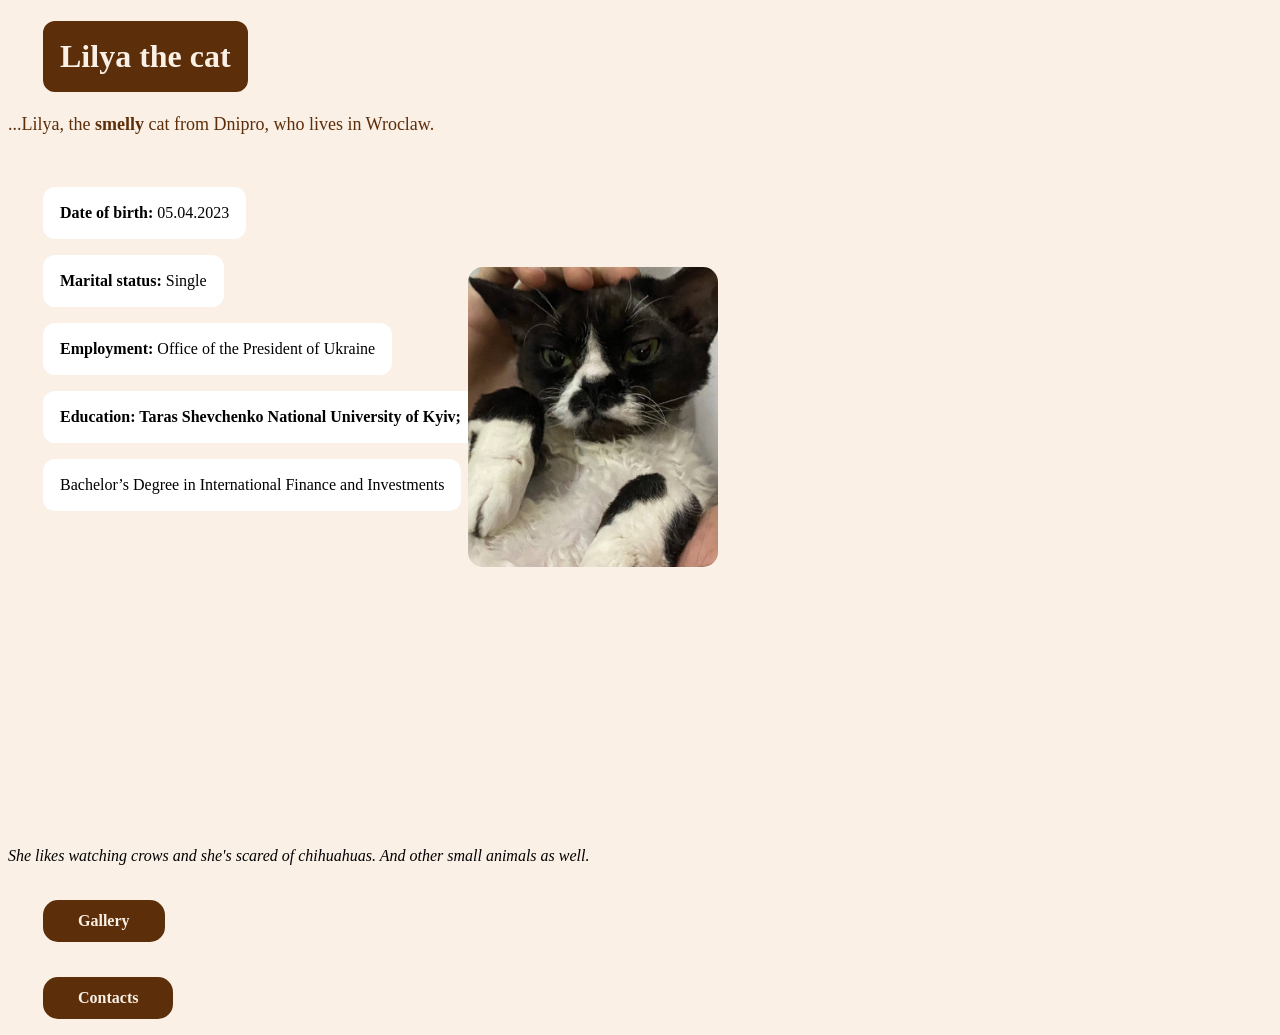
==== index.html @ e37db635 "Update index.html" ====
<!DOCTYPE html>
<html>
<head>
<title>Lilya the cat</title>
<link rel="stylesheet" href="style.css">
<link rel="icon" type="png" href="photo/lapka.png">
</head>
<body class="index-page">
<h1 id="main-title">Lilya the cat</h1>
<p class="description1">...Lilya, the <strong>smelly</strong> cat from Dnipro, who lives in Wroclaw.</p>
<br>
<div>
<p class="description"><strong>Date of birth:</strong> 05.04.2023</p>
<p class="description"><strong>Marital status:</strong> Single</p>
<p class="description"><strong>Employment:</strong> Office of the President of Ukraine</p>
<p class="description"><strong>Education: Taras Shevchenko National University of Kyiv;</strong></p>
<p class="description">Bachelor’s Degree in International Finance and Investments </p>
</div>
<img src="photo/6.jpg" class="main-photo" width="250" height="300">
<p><em>She likes watching crows and she's scared of chihuahuas. And other small animals as well.</em></p>
<div class="button-container">
<a href="pages/gallery.html" class="my-button">Gallery</a>
<p><a href="pages/contacts.html" class="my-button">Contacts</a></p>
</div>
</body>
</html>
---- style.css ----
body {
    background-color: Linen;
}
.index-page #main-title {
    color: linen;
    font-family: Palatino;
    margin-left: 35px;
    border: 2px solid #5D2E0A;
    border-radius: 12px;
    padding: 15px;
    background-color: #5D2E0A;
    width: fit-content;
    }
.description1 {
    font-size: 18px;
    color:#5D2E0A;
    font-family: Palatino;
    }
.description {
    color: black;
    font-family: Palatino;
    margin-left: 35px;
    border: 2px solid #FFFFFF;
    border-radius: 12px;
    padding: 15px;
    background-color: #FFFFFF;
    width: fit-content;
    }
.main-photo {
    transform: translate(460px, -260px);
    border-radius: 15px;
    }
.my-button {
   display: block;
   background-color: #5D2E0A;
   color: Linen;
   padding: 12px 35px;
   text-decoration: none;
   border-radius: 15px;
   font-family: Palatino, serif;
   font-weight: bold;
    margin-top: 35px;
    margin-left: 35px;
   width: fit-content;
    }
.my-button:hover {
   background-color: #3E1F07;
   color: linen;
}
#gallerytitle {
    color: #5D2E0A;
    font-family: Palatino;
    margin-left: 15px;
    margin-bottom: 50px;
    border: 2px solid #5D2E0A;
    border-radius: 12px;
    padding: 15px;
    background-color: linen;
    width: fit-content;
    display: block;
    }
.Lilechka {
    display: flex;
    gap: 25px;
  }
.Lilechka img {
    border-radius: 15px;
     border: 2px solid #5D2E0A;
    background-color: #5D2E0A;
    padding: 6px;
 }
.Contacts {
    background-color: #fdf5e6;
}
 #titleContacts {
    color: #5D2E0A;
    font-family: Palatino;
    margin-left: 15px;
    border: 2px solid #5D2E0A;
    border-radius: 12px;
    padding: 15px;
    background-color: linen;
    width: fit-content;
 }
.button-Lilya a {
    text-decoration: none;
    border: none;
    outline: none;
}
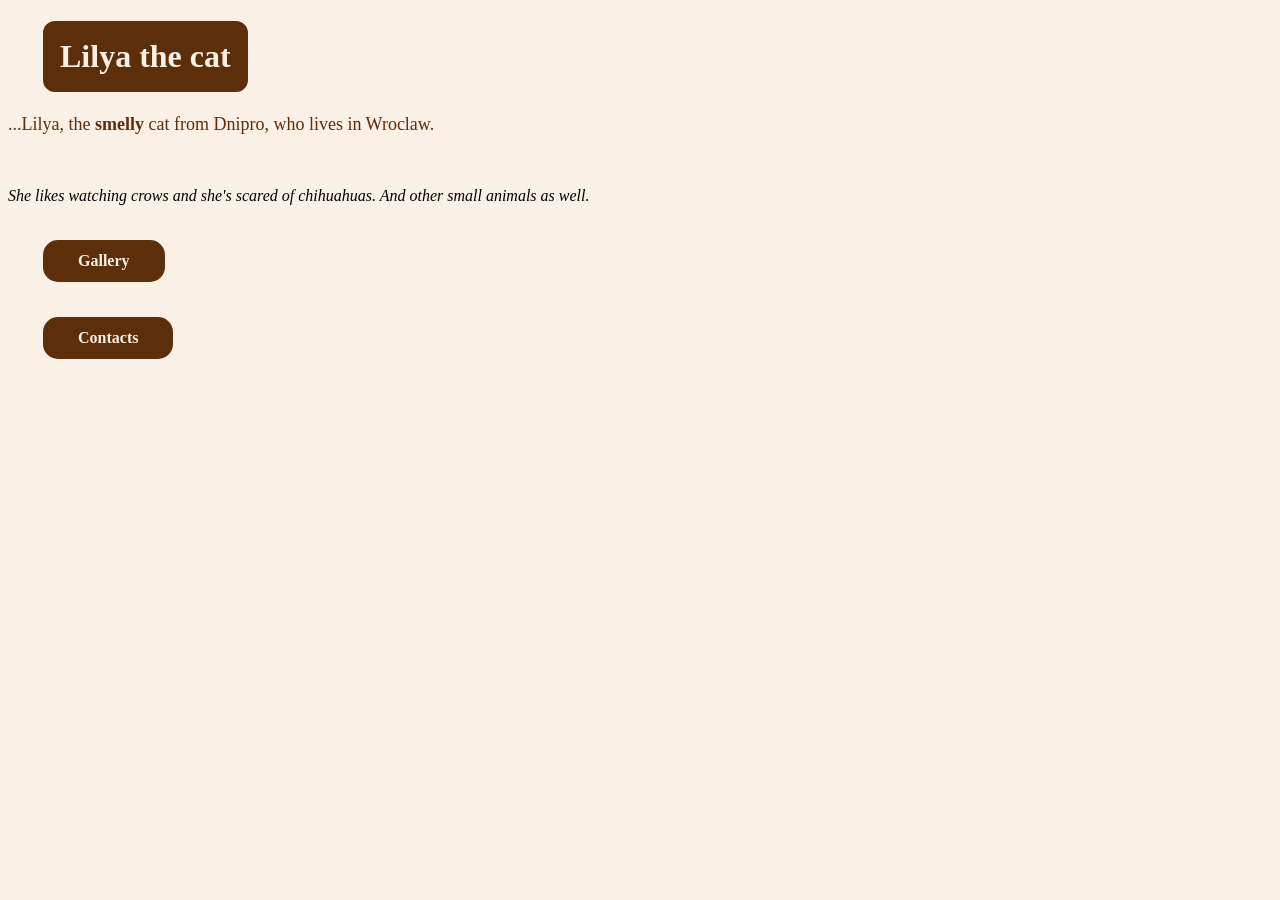
==== commit f7093476: "Update index.html" ====
--- a/index.html
+++ b/index.html
@@ -9,12 +9,12 @@
 <h1 id="main-title">Lilya the cat</h1>
 <p class="description1">...Lilya, the <strong>smelly</strong> cat from Dnipro, who lives in Wroclaw.</p>
 <br>
-<div>
-<p class="description"><strong>Date of birth:</strong> 05.04.2023</p>
-<p class="description"><strong>Marital status:</strong> Single</p>
-<p class="description"><strong>Employment:</strong> Office of the President of Ukraine</p>
-<p class="description"><strong>Education: Taras Shevchenko National University of Kyiv;</strong></p>
-<p class="description">Bachelor’s Degree in International Finance and Investments </p>
+<div class="description>
+<p><strong>Date of birth:</strong> 05.04.2023</p>
+<p><strong>Marital status:</strong> Single</p>
+<p><strong>Employment:</strong> Office of the President of Ukraine</p>
+<p><strong>Education: Taras Shevchenko National University of Kyiv;</strong></p>
+<p>Bachelor’s Degree in International Finance and Investments </p>
 </div>
 <img src="photo/6.jpg" class="main-photo" width="250" height="300">
 <p><em>She likes watching crows and she's scared of chihuahuas. And other small animals as well.</em></p>
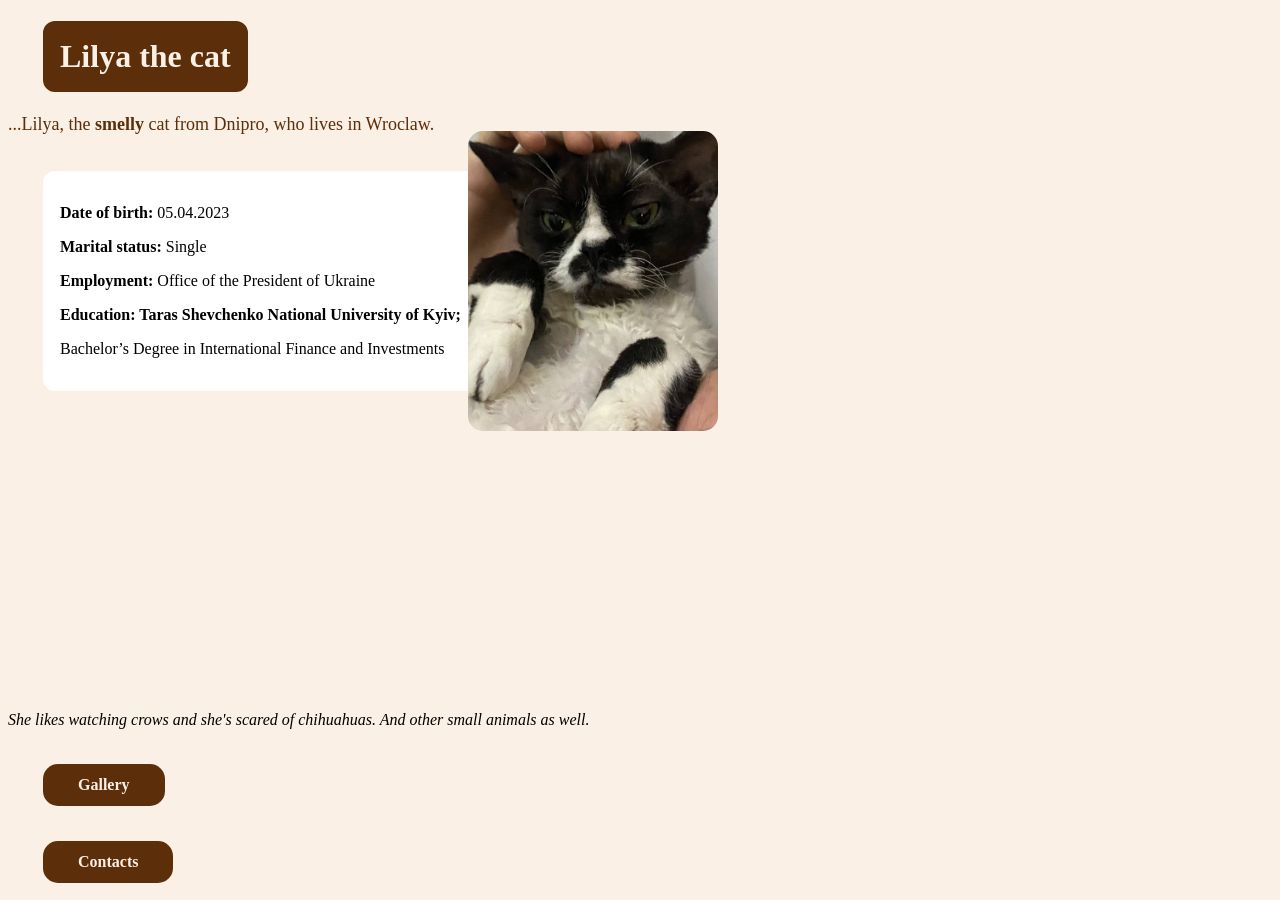
==== commit ba052b0e: "Update index.html" ====
--- a/index.html
+++ b/index.html
@@ -9,7 +9,7 @@
 <h1 id="main-title">Lilya the cat</h1>
 <p class="description1">...Lilya, the <strong>smelly</strong> cat from Dnipro, who lives in Wroclaw.</p>
 <br>
-<div class="description>
+<div class="description">
 <p><strong>Date of birth:</strong> 05.04.2023</p>
 <p><strong>Marital status:</strong> Single</p>
 <p><strong>Employment:</strong> Office of the President of Ukraine</p>
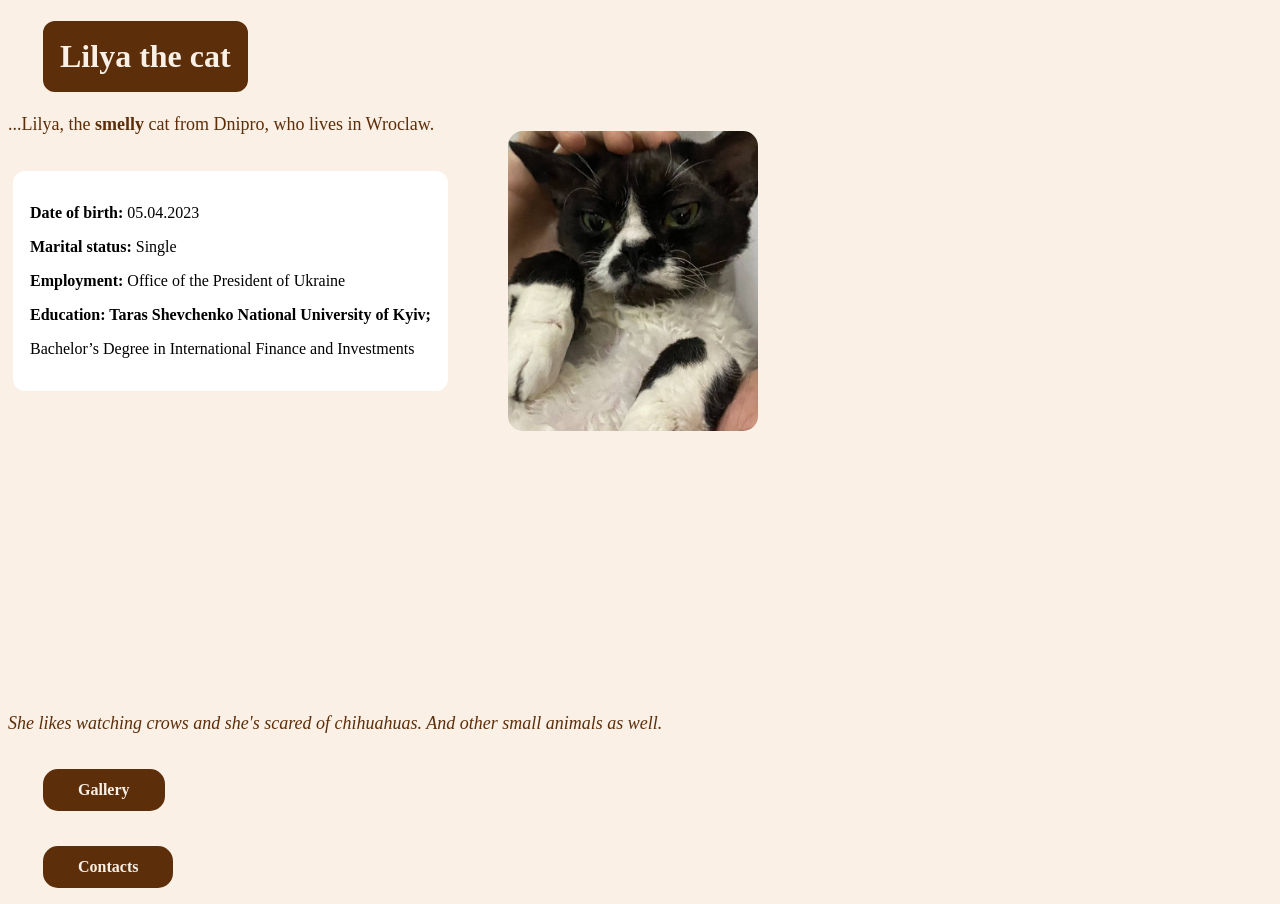
==== commit 0d9b96b8: "Update index.html" ====
--- a/index.html
+++ b/index.html
@@ -17,7 +17,7 @@
 <p>Bachelor’s Degree in International Finance and Investments </p>
 </div>
 <img src="photo/6.jpg" class="main-photo" width="250" height="300">
-<p><em>She likes watching crows and she's scared of chihuahuas. And other small animals as well.</em></p>
+<p class="description1"><em>She likes watching crows and she's scared of chihuahuas. And other small animals as well.</em></p>
 <div class="button-container">
 <a href="pages/gallery.html" class="my-button">Gallery</a>
 <p><a href="pages/contacts.html" class="my-button">Contacts</a></p>
--- a/style.css
+++ b/style.css
@@ -19,7 +19,7 @@
 .description {
     color: black;
     font-family: Palatino;
-    margin-left: 35px;
+    margin-left: 5px;
     border: 2px solid #FFFFFF;
     border-radius: 12px;
     padding: 15px;
@@ -27,7 +27,7 @@
     width: fit-content;
     }
 .main-photo {
-    transform: translate(460px, -260px);
+    transform: translate(500px, -260px);
     border-radius: 15px;
     }
 .my-button {
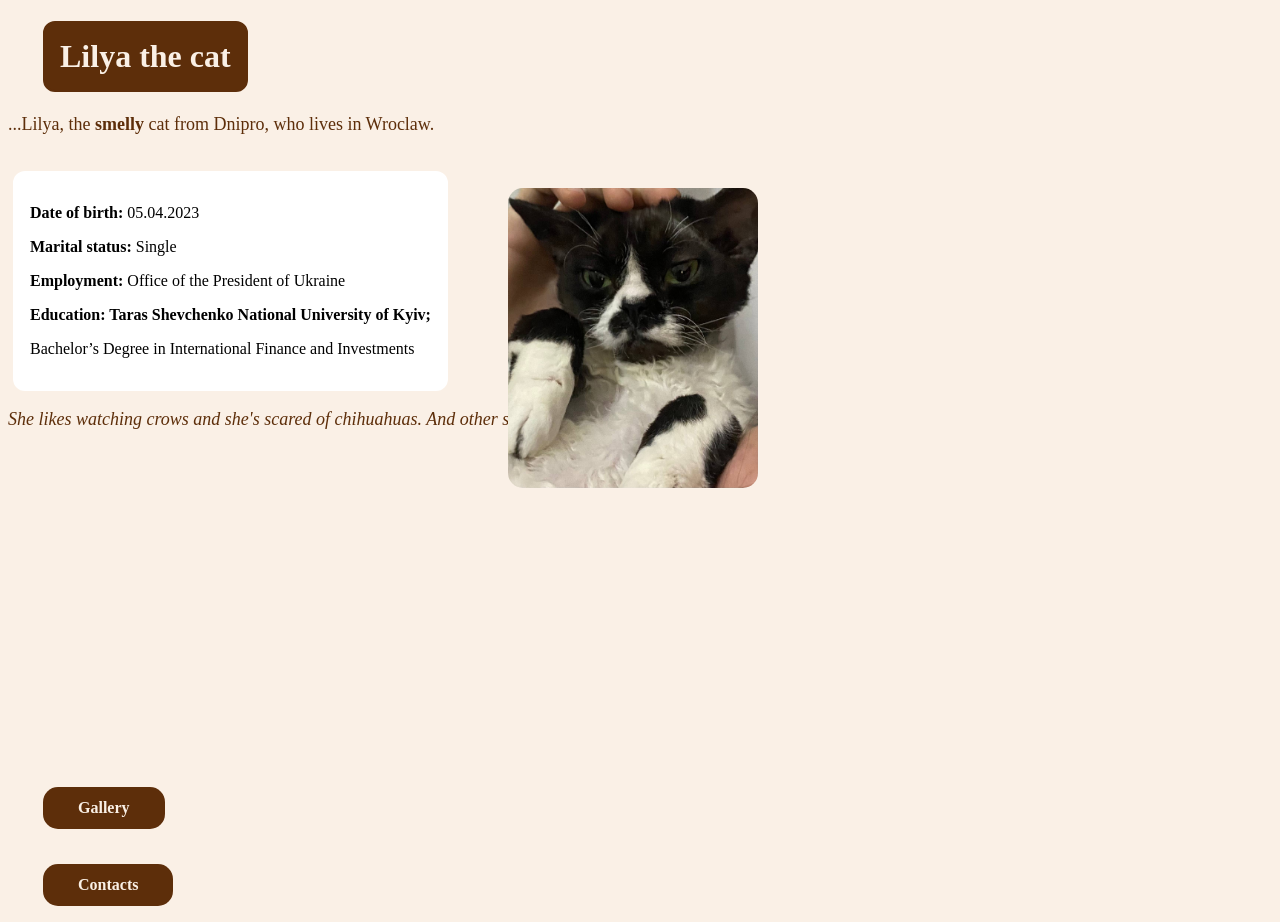
==== commit 6a724d28: "Update index.html" ====
--- a/index.html
+++ b/index.html
@@ -16,8 +16,9 @@
 <p><strong>Education: Taras Shevchenko National University of Kyiv;</strong></p>
 <p>Bachelor’s Degree in International Finance and Investments </p>
 </div>
+<p class="description1"><em>She likes watching crows and she's scared of chihuahuas. And other small animals as well.</em></p>
 <img src="photo/6.jpg" class="main-photo" width="250" height="300">
-<p class="description1"><em>She likes watching crows and she's scared of chihuahuas. And other small animals as well.</em></p>
+
 <div class="button-container">
 <a href="pages/gallery.html" class="my-button">Gallery</a>
 <p><a href="pages/contacts.html" class="my-button">Contacts</a></p>
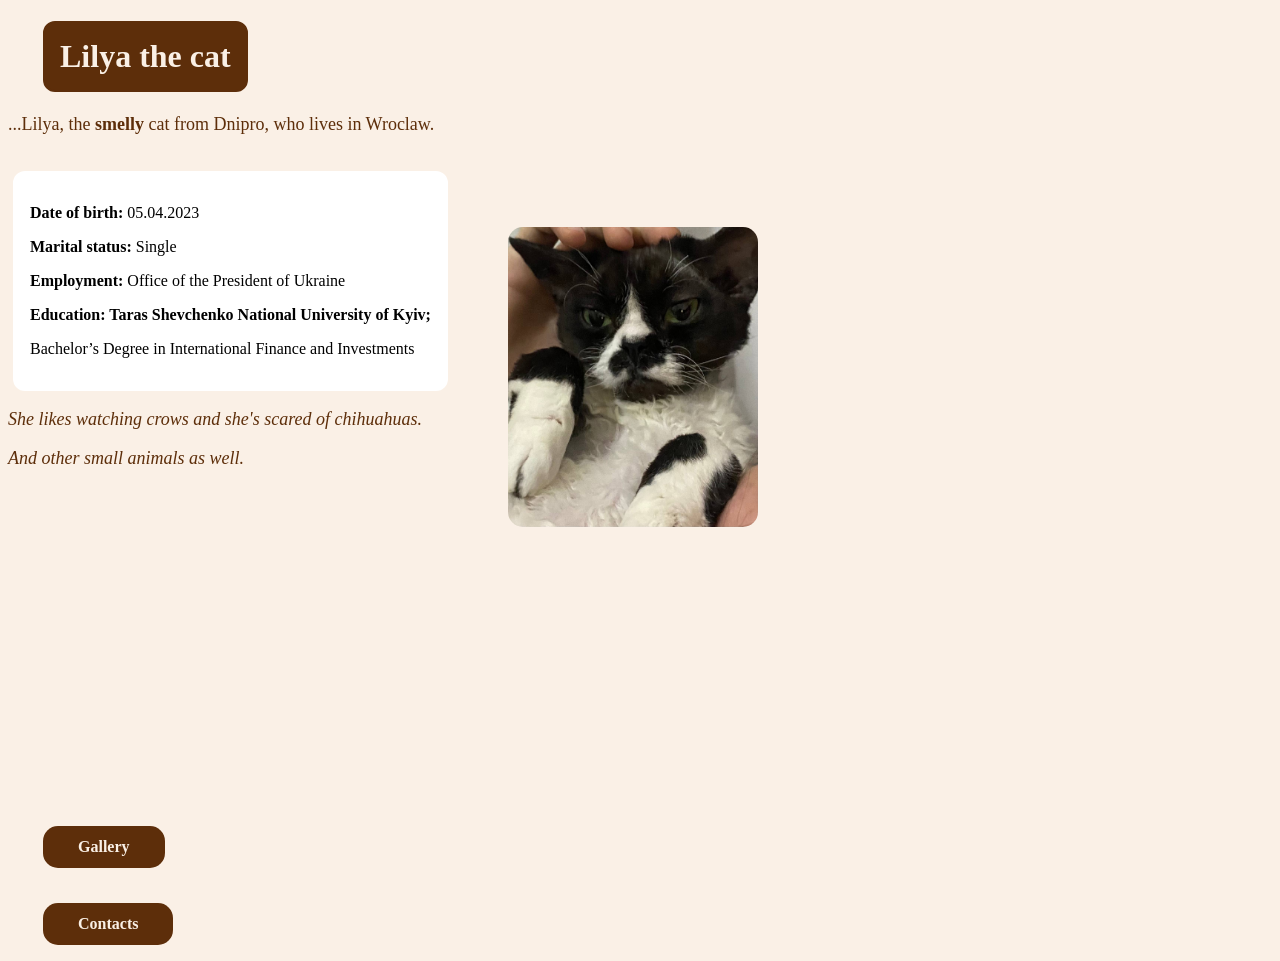
==== commit be3a0c29: "Update index.html" ====
--- a/index.html
+++ b/index.html
@@ -16,7 +16,8 @@
 <p><strong>Education: Taras Shevchenko National University of Kyiv;</strong></p>
 <p>Bachelor’s Degree in International Finance and Investments </p>
 </div>
-<p class="description1"><em>She likes watching crows and she's scared of chihuahuas. And other small animals as well.</em></p>
+<p class="description1"><em>She likes watching crows and she's scared of chihuahuas.</em></p>
+<p class="description1"><em> And other small animals as well.</em></p>
 <img src="photo/6.jpg" class="main-photo" width="250" height="300">
 
 <div class="button-container">
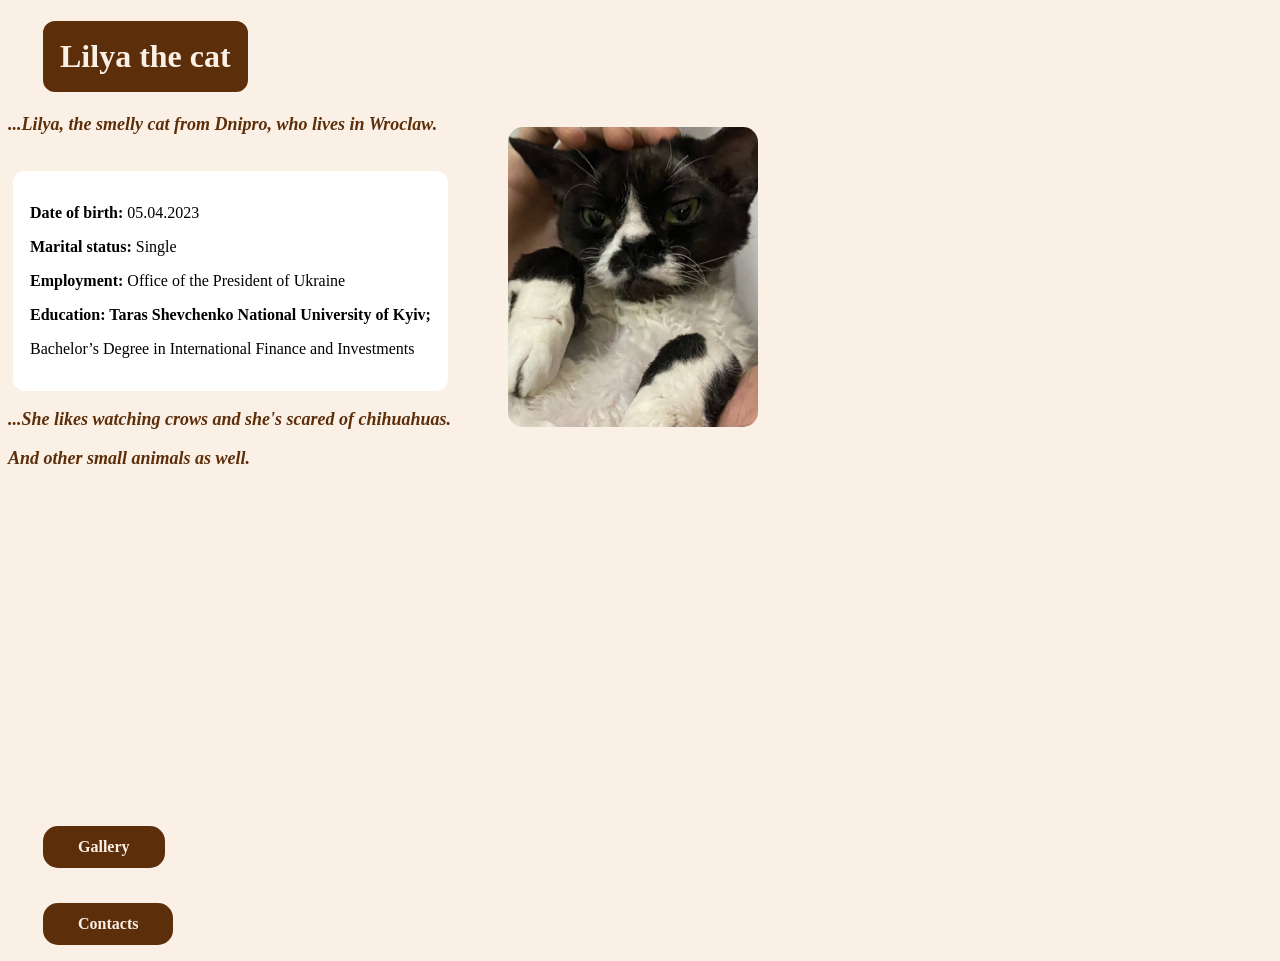
==== commit 14823ef0: "Update index.html" ====
--- a/index.html
+++ b/index.html
@@ -7,7 +7,7 @@
 </head>
 <body class="index-page">
 <h1 id="main-title">Lilya the cat</h1>
-<p class="description1">...Lilya, the <strong>smelly</strong> cat from Dnipro, who lives in Wroclaw.</p>
+<p class="description1"><em><strong>...Lilya, the smelly cat from Dnipro, who lives in Wroclaw.</strong></em></p>
 <br>
 <div class="description">
 <p><strong>Date of birth:</strong> 05.04.2023</p>
@@ -16,8 +16,8 @@
 <p><strong>Education: Taras Shevchenko National University of Kyiv;</strong></p>
 <p>Bachelor’s Degree in International Finance and Investments </p>
 </div>
-<p class="description1"><em>She likes watching crows and she's scared of chihuahuas.</em></p>
-<p class="description1"><em> And other small animals as well.</em></p>
+<p class="description1"><em><strong>...She likes watching crows and she's scared of chihuahuas.</strong></em></p>
+<p class="description1"><em><strong> And other small animals as well.</strong></em></p>
 <img src="photo/6.jpg" class="main-photo" width="250" height="300">
 
 <div class="button-container">
--- a/style.css
+++ b/style.css
@@ -27,7 +27,7 @@
     width: fit-content;
     }
 .main-photo {
-    transform: translate(500px, -260px);
+    transform: translate(500px, -360px);
     border-radius: 15px;
     }
 .my-button {
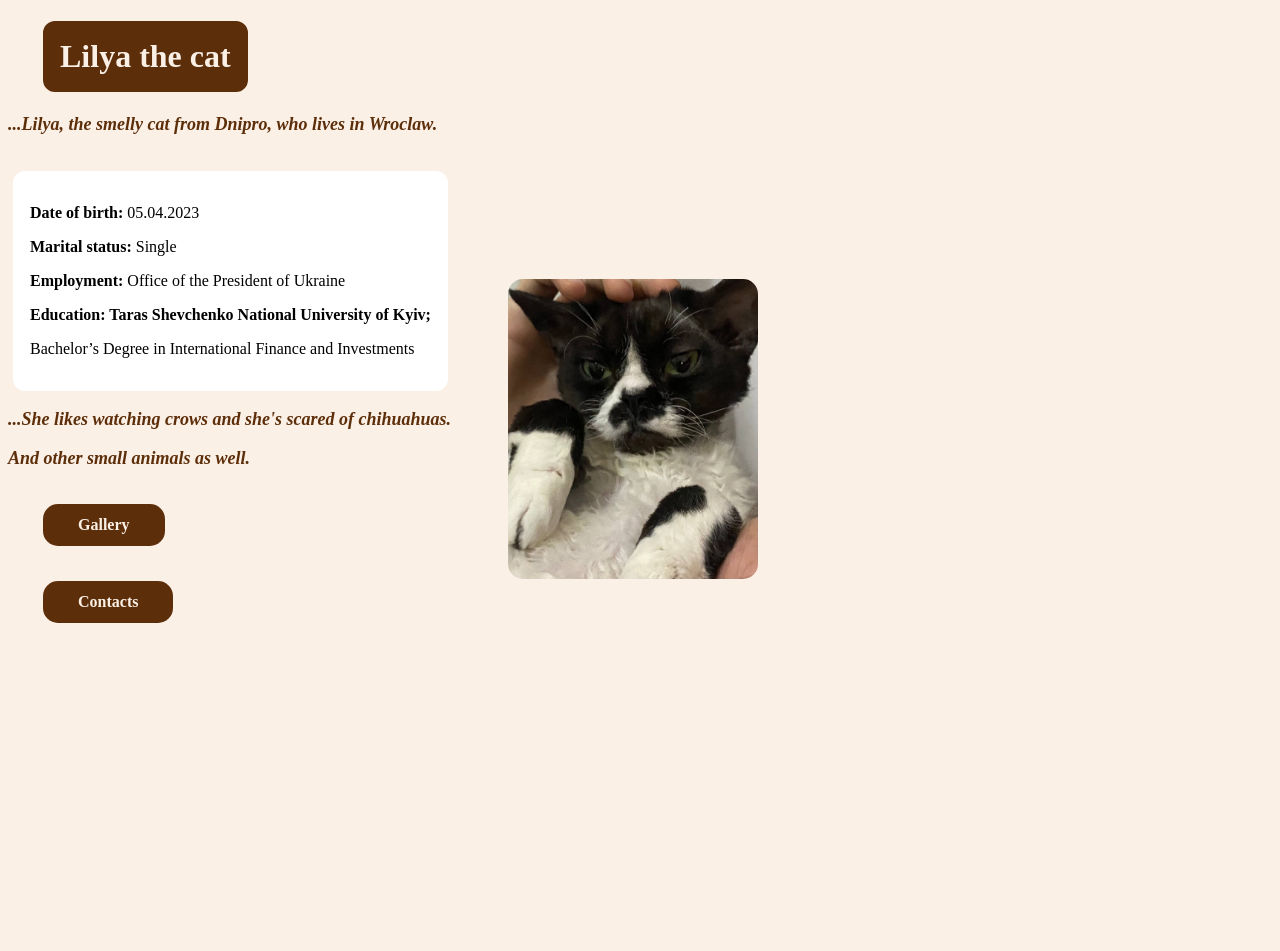
==== commit e13e4946: "Update index.html" ====
--- a/index.html
+++ b/index.html
@@ -18,12 +18,11 @@
 </div>
 <p class="description1"><em><strong>...She likes watching crows and she's scared of chihuahuas.</strong></em></p>
 <p class="description1"><em><strong> And other small animals as well.</strong></em></p>
-<img src="photo/6.jpg" class="main-photo" width="250" height="300">
-
 <div class="button-container">
 <a href="pages/gallery.html" class="my-button">Gallery</a>
 <p><a href="pages/contacts.html" class="my-button">Contacts</a></p>
 </div>
+<img src="photo/6.jpg" class="main-photo" width="250" height="300">
 </body>
 </html>
 
